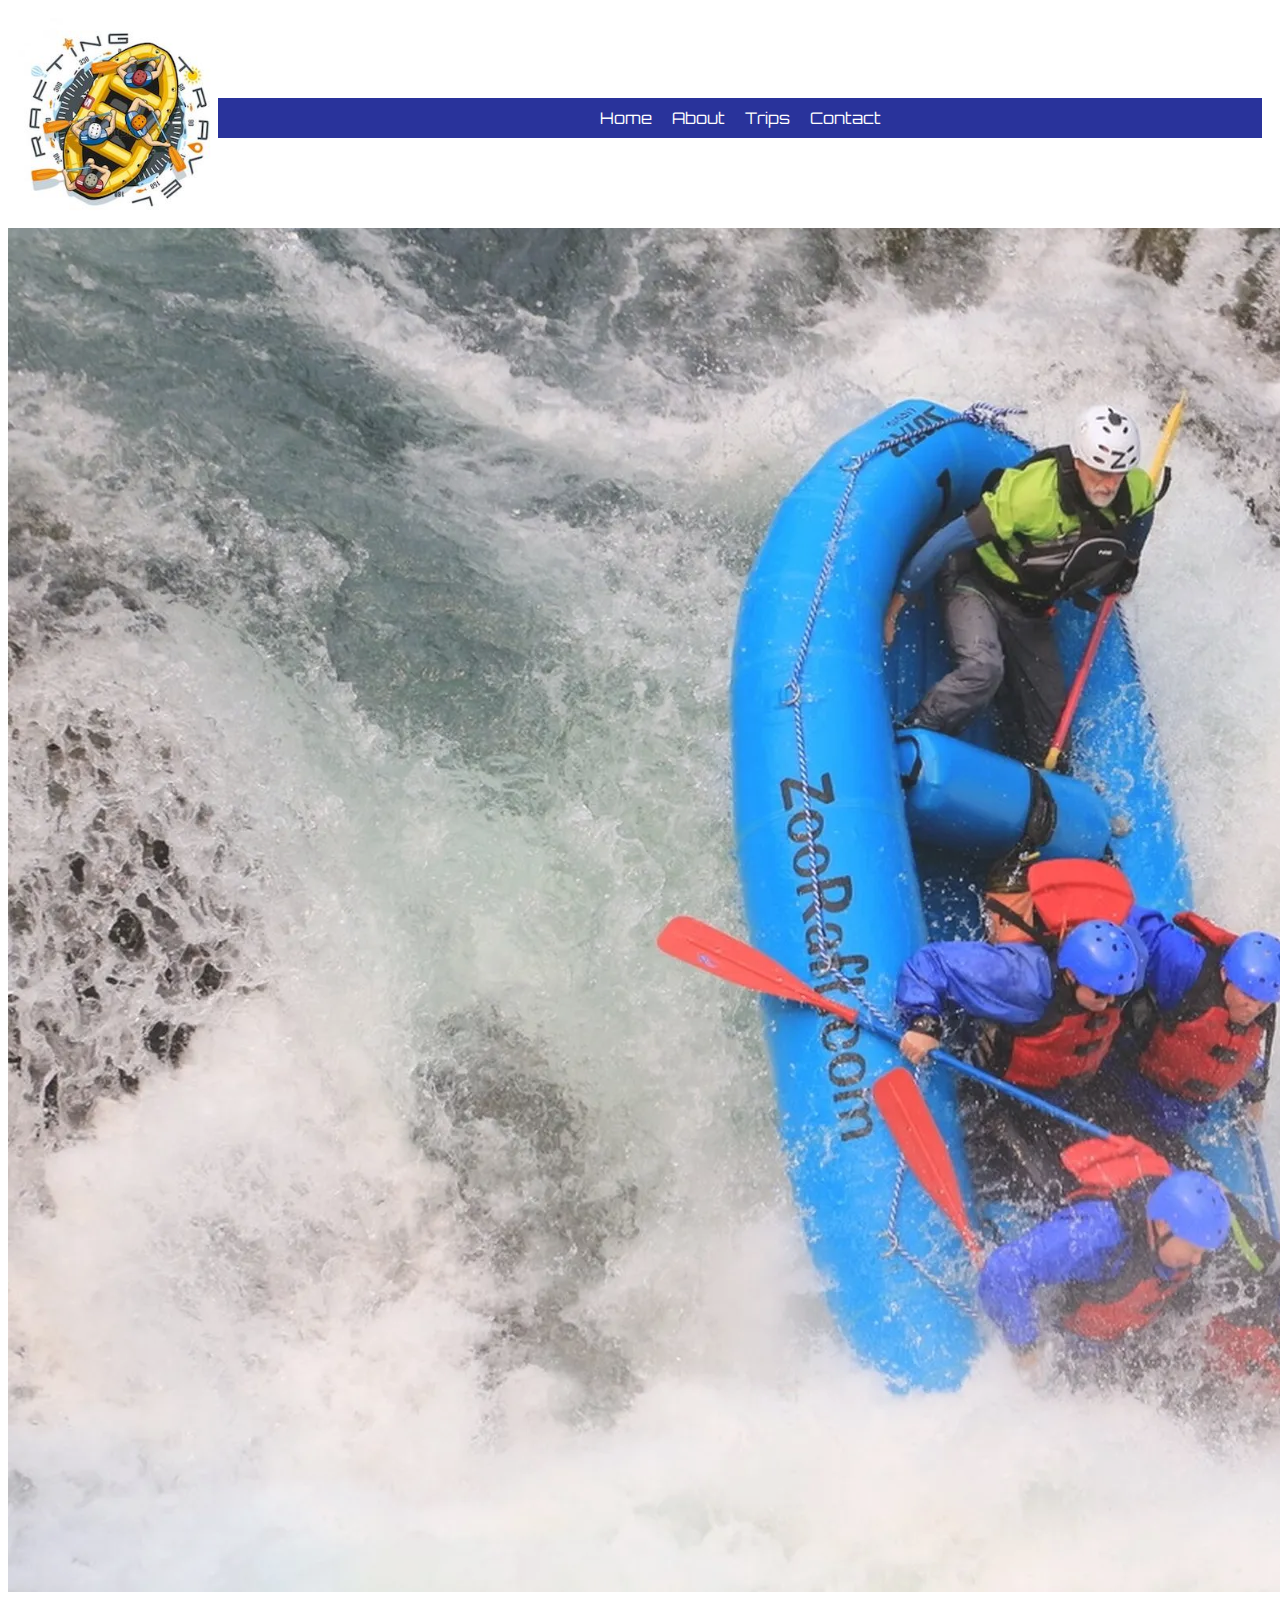
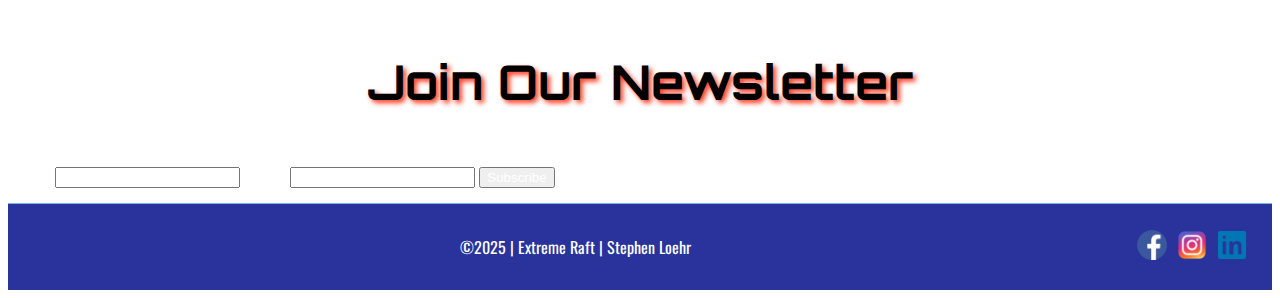
==== wwr/index.html @ 57d73d68 "idk" ====
<!DOCTYPE html>
<html lang="en">
<head>
    <meta charset="UTF-8">
    <meta name="viewport" content="width=device-width, initial-scale=1.0">
    <meta name="description" content="White Water Rafting - Home page">
    <meta name="author" content="Stephen Loehr">
    <title>Home - White Water Rafting</title>
    <link rel="preconnect" href="https://fonts.googleapis.com">
    <link rel="preconnect" href="https://fonts.gstatic.com" crossorigin>
    <link href="https://fonts.googleapis.com/css2?family=Orbitron:wght@400;700&family=Oswald:wght@300;400;600&display=swap" rel="stylesheet">
        <link rel="stylesheet" href="styles/rafting.css">
</head>
<body>
    <header>
        <img src="images/z-raftingcompas.jpg" alt="Logo" width="200">
        <nav>
            <ul>
                <li><a href="index.html">Home</a></li>
                <li><a href="about.html">About</a></li>
                <li><a href="trips.html">Trips</a></li>
                <li><a href="contact.html">Contact</a></li>
            </ul>
        </nav>
    </header>
    <div class="homehero">
        <img src="images/raft10.webp">
    </div>
      
      <section class="newsletter">
        <h2>Join Our Newsletter</h2>
        <form>
          <label for="name">Name:</label>
          <input type="text" id="name" name="name" required />
  
          <label for="email">Email:</label>
          <input type="email" id="email" name="email" required />
  
          <button type="submit">Subscribe</button>
        </form>
      </section>


    <footer>
        <p>&copy;2025 | Extreme Raft | Stephen Loehr </p>
        <nav class="Socials">
            <a href="https://facebook.com">
                <img src="images/facebook.webp" alt="facebook">
            </a>
            <a href="https://www.instagram.com">
                <img src="images/instagram.webp" alt="Instagram">
            </a>
            <a href="https://www.linkedin.com">
                <img src="images/linkdin.webp" alt="LinkedIn">
            </a>
        </nav>
    </footer>
</body>
</html>
---- wwr/styles/rafting.css ----
* {
    text-decoration: none;
    color: white;
}

:root {
    --primary-color: #FCBA04;
    --secondary-color: #29339B;
    --accent-1: #77B6EA;
    --accent-2: #FF3A20;
}
nav {
    background-color: var(--secondary-color);
    padding: 10px; 
    font-family: "Orbitron", sans-serif;
    display: block;
    text-align: center;
}
ul {
    list-style-type: none;
    padding: 0;
    margin: 0;
}

h1,h2,h3,h4,h5,h6 {font-family: "Orbitron", serif;}


h1 {
    text-align:center;
    font-size: 5rem;
    text-shadow: 7px 4px 5px black;
    
}
h2 {
    display: block;
    text-align: center;
	font-size: 3rem; 
    color: #FCBA04;
	text-shadow: 3px 3px 5px var(--accent-2);
    
}


p {
    padding: 0;
    font-family: "Oswald", sans-serif;
    text-align: justify
}

.herodiv {
    margin: 10px auto;
	position: relative;
}


.hero img {
    display: block;
    width: 100%;
    height: auto;
    object-fit: cover;
}

.hero h1 {
    position: absolute;
    top: 170px;
    left: 300px;
}


.hero article {
    position: absolute;
    top: 550px;
    left: 227px;
    width: 62%;
    height: auto;
    text-align: center;
    background-color: var(--accent-2);
    margin: 5px;
    padding: 50px;
    opacity: 1.0;
}

.hero article img {
    float: right;
    width: 20%;
    height: auto;
    margin: 2px;
    padding: 2px;
   
}


section h2 {
    display: block;
    margin: 50px;
    padding: 5px;

}

section img {
    display: inline;
    width: 20%;
    height: auto;
    top: 600px;
}
footer {
    display: grid; 
    grid-template-columns: 1fr auto;  
    justify-items: center;            
    align-items: center;              
    padding: 15px;
    background-color: var(--secondary-color);
    color: white;
    border-top: 1px solid var(--accent-1);
    margin-top: 15px;
}

footer .copyright {
    text-align: center;  
}

footer .Socials {
    display: flex;       
    gap: 10px;           
    justify-self: end;   
}

footer .Socials a {
    display: block;      
}

footer img {
    width: 30px;         
    height: auto;
}

main img {
    width: 100%;
    max-width: 1000px;
    height: auto;
    border: 1px solid var(--primary-color);
    padding: 10px;
    box-shadow: 0 0 30px var(--secondary-color);
    margin: 0 auto;
    display: block;
}
section h2, section p {
    color: black;


}

.sociallinks a {
    text-decoration: none;
    display: inline-block;
}
.adventure-gallery figcaption {
    color: black;
    text-align: center;
    margin-top: 5px;
    font-family: "Orbitron", sans-serif;
    font-weight: 600;
}
.adventure-gallery {
    display: flex; 
    flex-wrap: wrap; 
    gap: 20px; 
    justify-content: center; 
    margin-top: 20px;
}

.adventure-gallery figure {
    margin: 0; 
    text-align: center; 
}

.adventure-gallery img {
    width: 200px; 
    height: auto; 
    object-fit: cover; 
}

.adventure-gallery figcaption {
    font-family: "Oswald", sans-serif;
    font-size: 1.1rem; 
    color: #333; 
    margin-top: 5px; 
}

section p {
    text-align: center; 
    font-family: "Orbitron", sans-serif; 
    font-size: 1.25rem;
    color: black; 
}
header {
    display: grid;
    grid-template-columns: auto 1fr;
    align-items: center;
    padding: 10px;
}


header img {
    width: 200px; 
}

nav {
    display: flex;
    justify-content: center; 
    align-items: center;
}

nav ul {
    display: flex;
    gap: 20px;
    list-style-type: none;
    padding: 0;
    margin: 0;
}

nav ul li a {
    text-decoration: none;
    color: white;
    font-family: "Orbitron", sans-serif;
}

.history-content {
    display: flex; 
    justify-content: center; 
    align-items: center; 
    gap: 20px; 
    flex-wrap: wrap; 
    margin-top: 20px;
}

.history-content img {
    width: 300px; 
    height: auto; 
    object-fit: cover; 
}

.history-content p {
    max-width: 400px; 
    text-align: justify; 
    font-family: "Oswald", sans-serif;
    color: black; 
}

.homehero {
    /* position: absolute; */
    margin: 0px;
    opacity: 90%;

}
/* contact css stuff */
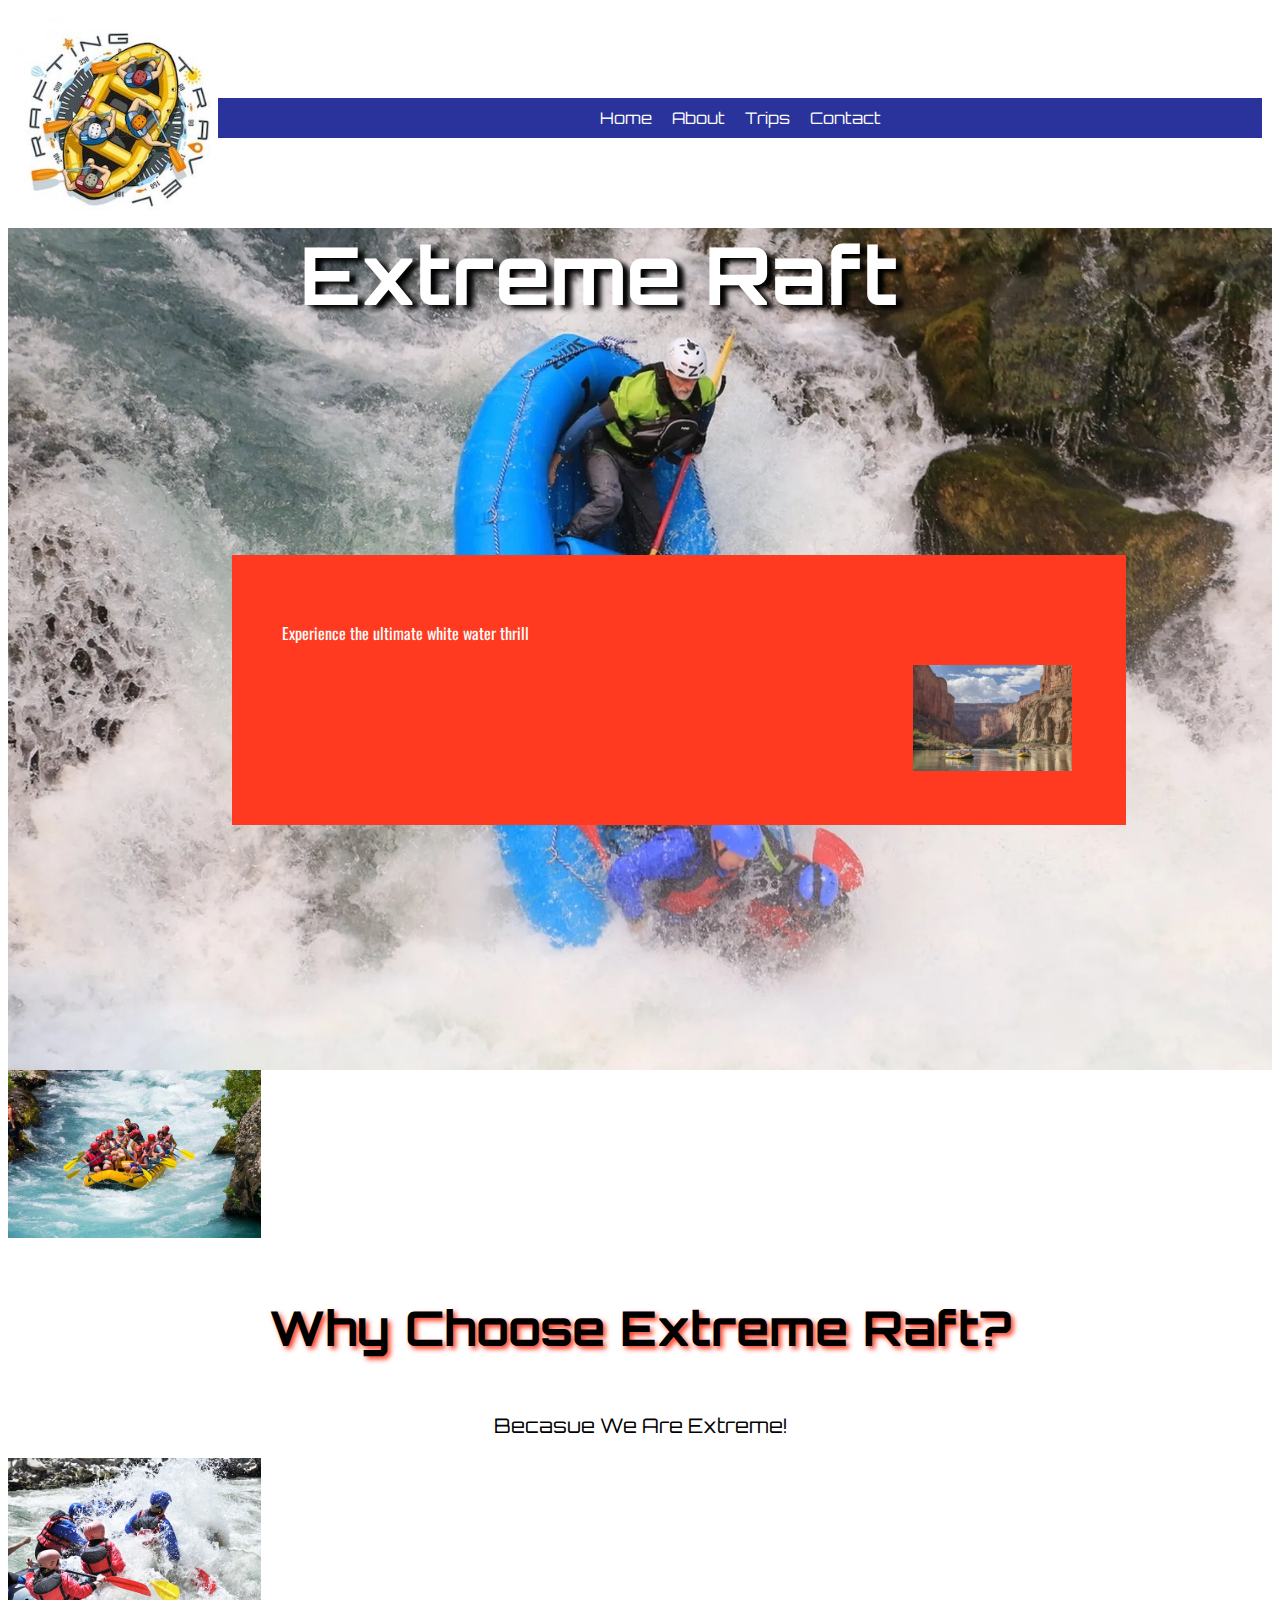
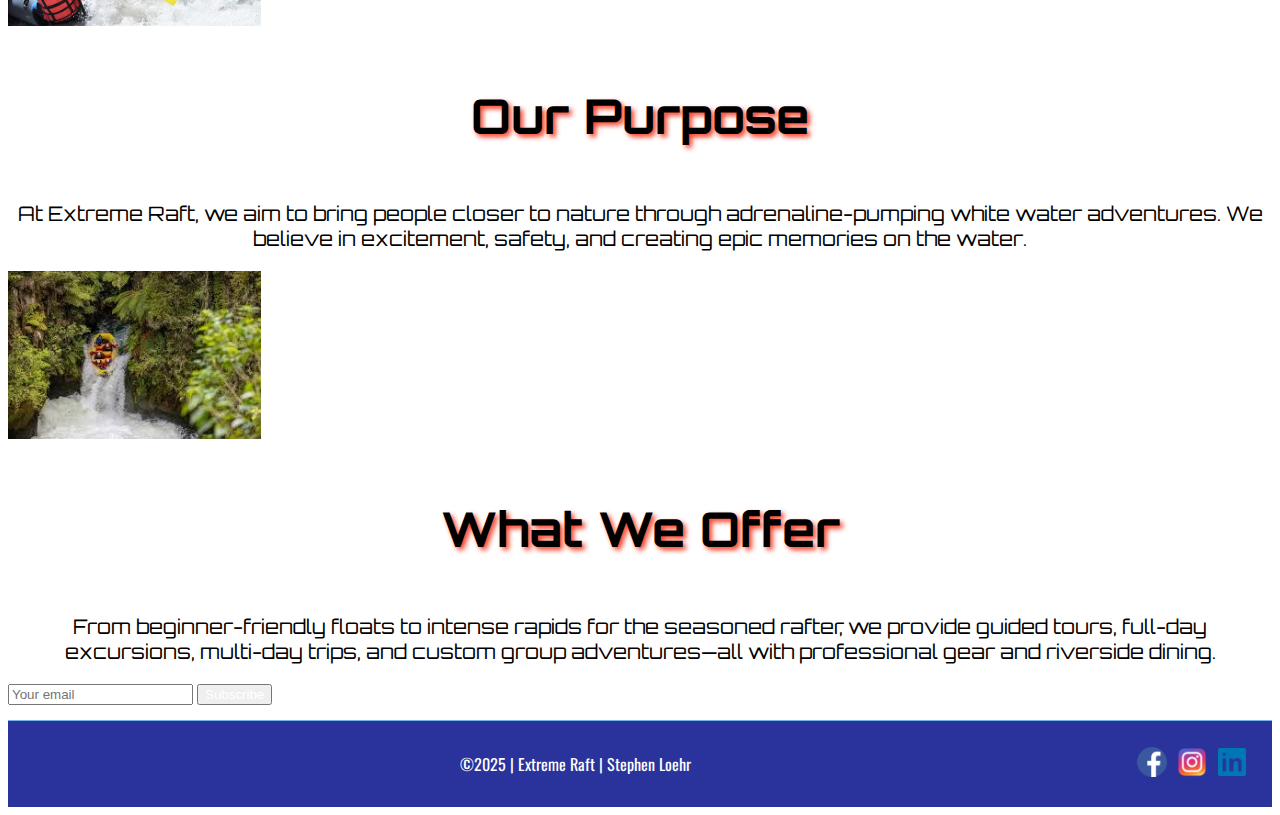
==== commit 4a9d6d32: "idk" ====
--- a/wwr/index.html
+++ b/wwr/index.html
@@ -23,22 +23,50 @@
             </ul>
         </nav>
     </header>
-    <div class="homehero">
-        <img src="images/raft10.webp">
+    <div class="hero">
+        <img src="images/raft10.webp" alt="Rafting Adventure">
+        <h1>Extreme Raft</h1>
+        <article>
+            <p>Experience the ultimate white water thrill </p>
+            <img src="images/raft9.jpg" alt="Raft Icon">
+        </article>
     </div>
+    <section class="why-choose-us">
+        <div class="choose-image">
+          <img src="images/smallfun.jpg" alt="Rafting Team">
+        </div>
+        <div class="choose-text">
+          <h2>Why Choose Extreme Raft?</h2>
+          <p>Becasue We Are Extreme!</p>
+        </div>
+      </section>
+    
+    
+    <section class="info-grid">
+        <div class="info-card">
+          <img src="images/raft5.jpg" alt="Rafting Purpose">
+          <div class="info-content">
+            <h2>Our Purpose</h2>
+            <p>At Extreme Raft, we aim to bring people closer to nature through adrenaline-pumping white water adventures. We believe in excitement, safety, and creating epic memories on the water.</p>
+          </div>
+        </div>
+        <div class="info-card">
+          <img src="images/raft7.jpg" alt="Rafting Offerings">
+          <div class="info-content">
+            <h2>What We Offer</h2>
+            <p>From beginner-friendly floats to intense rapids for the seasoned rafter, we provide guided tours, full-day excursions, multi-day trips, and custom group adventures—all with professional gear and riverside dining.</p>
+          </div>
+        </div>
+      </section>
       
-      <section class="newsletter">
-        <h2>Join Our Newsletter</h2>
-        <form>
-          <label for="name">Name:</label>
-          <input type="text" id="name" name="name" required />
-  
-          <label for="email">Email:</label>
-          <input type="email" id="email" name="email" required />
-  
-          <button type="submit">Subscribe</button>
-        </form>
-      </section>
+      
+     <section class="newsletter">
+         <form>
+             <input type="email" placeholder="Your email">
+             <button type="submit">Subscribe</button>
+         </form>
+     </section>
+          
 
 
     <footer>
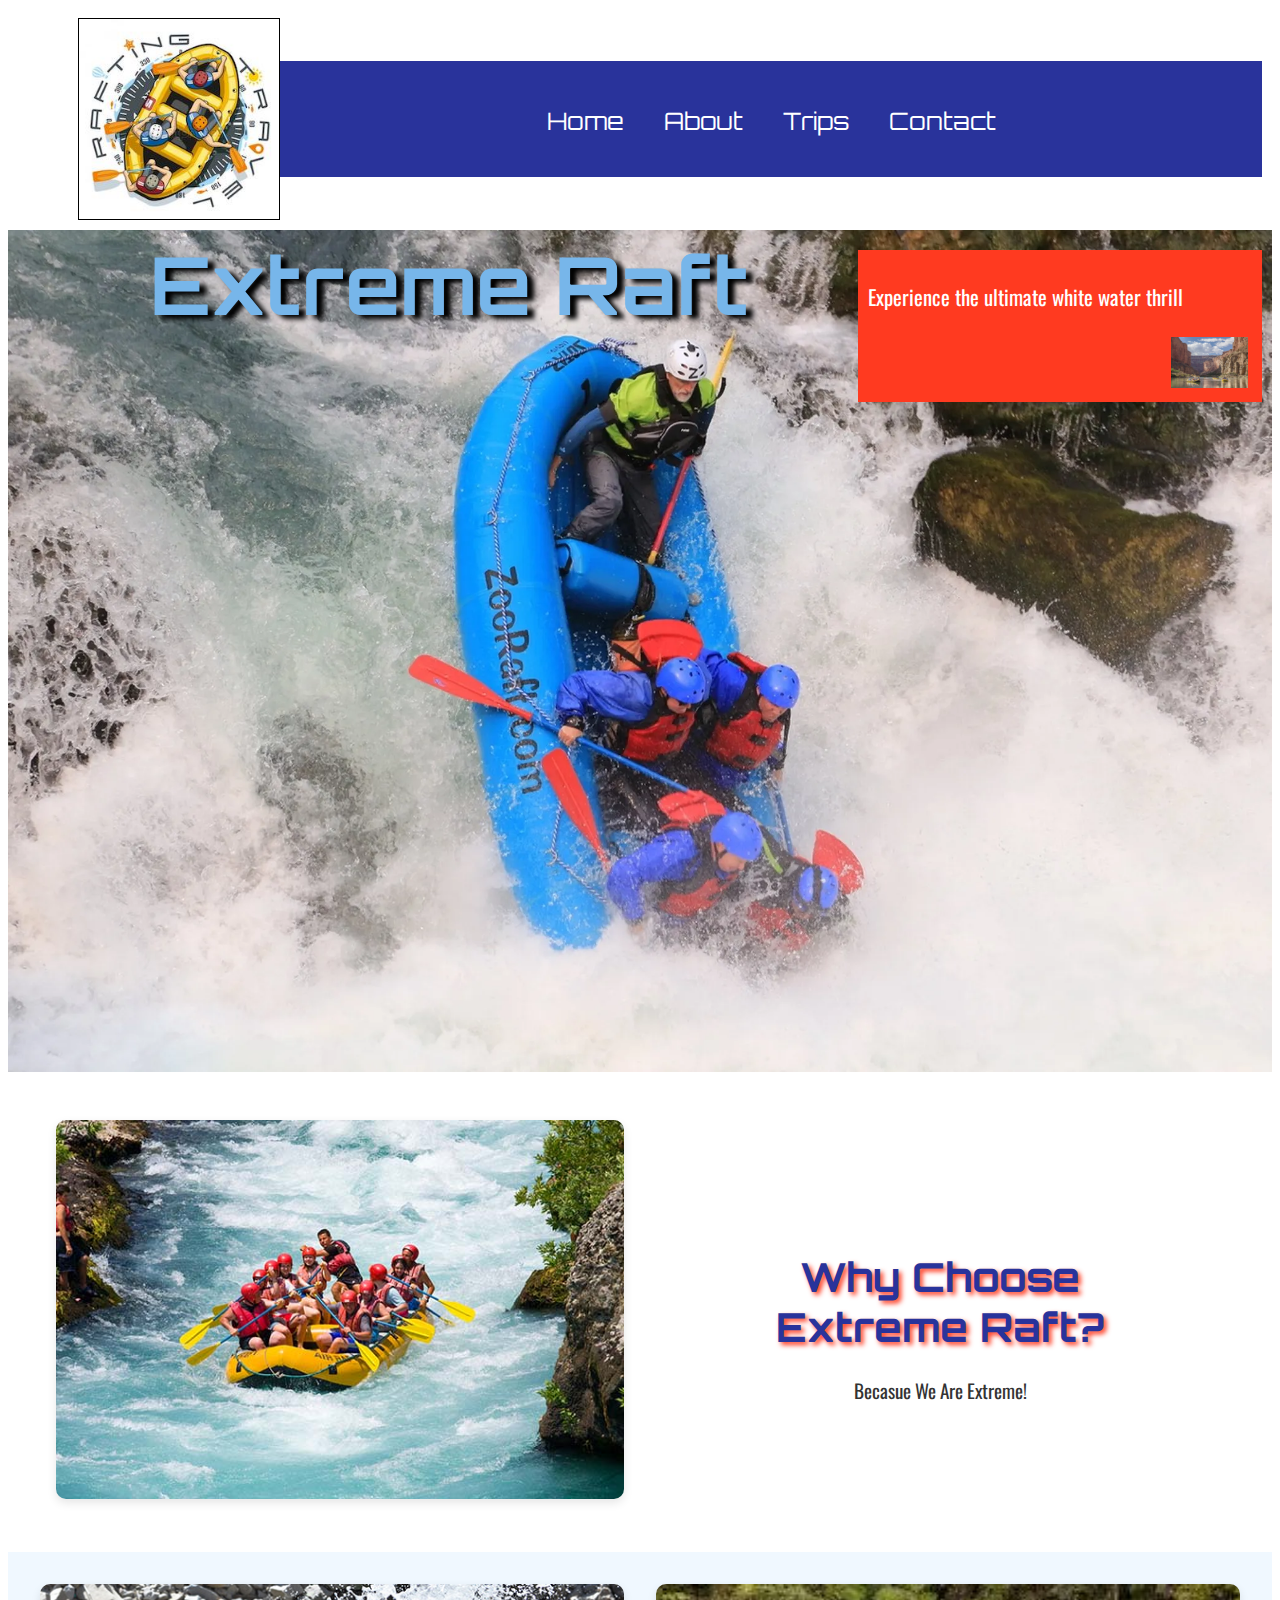
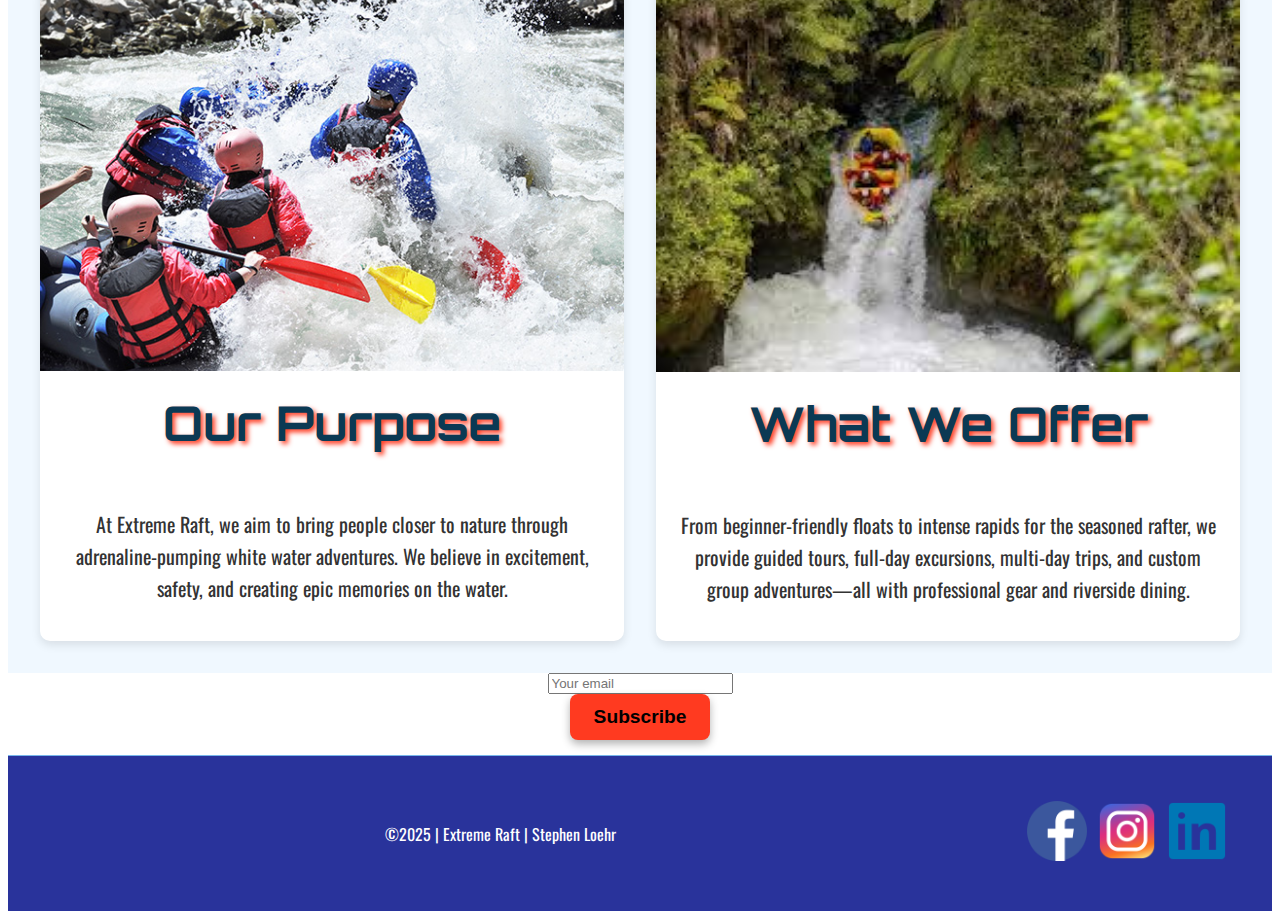
==== commit 7bce540c: "maybe" ====
--- a/wwr/index.html
+++ b/wwr/index.html
@@ -9,7 +9,7 @@
     <link rel="preconnect" href="https://fonts.googleapis.com">
     <link rel="preconnect" href="https://fonts.gstatic.com" crossorigin>
     <link href="https://fonts.googleapis.com/css2?family=Orbitron:wght@400;700&family=Oswald:wght@300;400;600&display=swap" rel="stylesheet">
-        <link rel="stylesheet" href="styles/rafting.css">
+        <link rel="stylesheet" href="styles/index.css">
 </head>
 <body>
     <header>
--- a/wwr/styles/index.css
+++ b/wwr/styles/index.css
@@ -0,0 +1,370 @@
+* {
+    text-decoration: none;
+    color: white;
+  }
+  
+  :root {
+    --primary-color: #FCBA04;
+    --secondary-color: #29339B;
+    --accent-1: #77B6EA;
+    --accent-2: #FF3A20;
+  }
+  
+  
+  body {
+    font-family: "Oswald", sans-serif;
+  }
+  
+  h1, h2, h3, h4, h5, h6 {
+    font-family: "Orbitron", sans-serif;
+  }
+  
+  h1 {
+    text-align: center;
+    font-size: 5rem;
+    text-shadow: 7px 4px 5px black;
+  }
+  
+  h2 {
+    text-align: center;
+    font-size: 3rem;
+    color: var(--primary-color);
+    text-shadow: 3px 3px 5px var(--accent-2);
+    margin: 50px;
+    padding: 5px;
+  }
+  
+  p {
+    padding: 0;
+    text-align: justify;
+    font-family: "Oswald", sans-serif;
+  }
+  
+  section p {
+    text-align: center;
+    font-family: "Orbitron", sans-serif;
+    font-size: 1.25rem;
+    color: black;
+  }
+  
+ 
+  header {
+    display: grid;
+    grid-template-columns: auto 1fr;
+    align-items: center;
+    padding: 10px;
+  }
+  
+  header img {
+    width: 200px;
+    border: 1px solid black;
+    margin-left: 60px;
+}
+  
+
+  nav {
+    background-color: var(--secondary-color);
+    padding: 40px;
+    display: flex;
+    justify-content: center;
+    align-items: center;
+  }
+  
+  nav ul {
+    display: flex;
+    gap: 40px;
+    list-style: none;
+    padding: 0;
+    margin: 0;
+    font-size: 1.5rem;
+  }
+  
+  nav ul li a {
+    color: white;
+    font-family: "Orbitron", sans-serif;
+  }
+  
+
+  .herodiv {
+    margin: 10px auto;
+    position: relative;
+  }
+  
+  .hero img {
+    display: block;
+    width: 100%;
+    height: auto;
+    object-fit: cover;
+  }
+  
+  .hero h1 {
+    position: absolute;
+    color: var(--accent-1);
+    top: 180px;
+    left: 150px;
+  }
+  
+  .hero article {
+    position: absolute;
+    font-size: 1.3rem;
+    top: 250px;
+    margin-left: 850px;
+    width: 30%;
+    text-align: center;
+    background-color: var(--accent-2);
+    padding: 10px;
+  }
+  
+  .hero article img {
+    float: right;
+    width: 20%;
+    margin: 2px;
+    padding: 2px;
+  }
+  .map-frame {
+    float: right;
+    margin-left: 20px;
+    margin-bottom: 20px;
+    margin-top: 100px;
+    border: 0;
+  }
+
+  main img {
+    width: 100%;
+    max-width: 1000px;
+    height: auto;
+    border: 1px solid var(--primary-color);
+    padding: 10px;
+    box-shadow: 0 0 30px var(--secondary-color);
+    margin: 0 auto;
+    display: block;
+  }
+  
+
+  footer {
+    display: grid;
+    grid-template-columns: 1fr auto;
+    justify-items: center;
+    align-items: center;
+    padding: 5px;
+    background-color: var(--secondary-color);
+    color: white;
+    border-top: 1px solid var(--accent-1);
+    margin-top: 15px;
+  }
+  
+  footer .copyright {
+    text-align: center;
+  }
+  
+  footer .Socials {
+    display: flex;
+    gap: 10px;
+    justify-self: end;
+  }
+  
+  footer .Socials a {
+    display: block;
+  }
+  
+  footer img {
+    width: 60px;
+    height: auto;
+  }
+  
+
+  .sociallinks a {
+    display: inline-block;
+    text-decoration: none;
+  }
+  
+ 
+  .adventure-gallery {
+    display: flex;
+    flex-wrap: wrap;
+    gap: 20px;
+    justify-content: center;
+    margin-top: 20px;
+  }
+  
+  .adventure-gallery figure {
+    margin: 0;
+    text-align: center;
+  }
+  
+  .adventure-gallery img {
+    width: 200px;
+    object-fit: cover;
+  }
+  
+  .adventure-gallery figcaption {
+    font-family: "Oswald", sans-serif;
+    font-size: 1.1rem;
+    color: #333;
+    margin-top: 5px;
+  }
+  .Inputs {
+    background-color: black; 
+    padding: 20px;
+    margin: 50px;
+    margin-top: 220px;
+    border: 1px solid #ccc; 
+    color: black; 
+    width: 700px;
+}
+  
+  .Inputs label {
+    display: block;
+    margin-top: 10px;
+    margin-bottom: 5px;
+    font-weight: bold;
+  }
+  
+  .Inputs input[type="text"],
+  .Inputs input[type="email"],
+  .Inputs textarea {
+    width: 80%; 
+    padding: 5px;
+    margin-bottom: 10px;
+    border: 1px solid #000000;
+  }
+  .Inputs input[type="submit"],
+.Inputs button,
+.newsletter button {
+  background-color: var(--primary-color);
+  color: black;
+  padding: 12px 24px;
+  font-size: 1.2rem;
+  font-weight: bold;
+  border: none;
+  border-radius: 8px;
+  box-shadow: 0 4px 8px rgba(0, 0, 0, 0.3);
+  transition: background-color 0.3s ease, transform 0.2s ease;
+}
+.newsletter form {
+    display: flex;
+    flex-direction: column;
+    align-items: center;
+  }
+/*   
+.newsletter button:hover {
+  background-color: var(--accent-2);
+  color: white;
+  transform: scale(1.05);
+} */
+.newsletter button:hover,
+.Inputs input[type="submit"]:hover,
+.Inputs button:hover {
+  background-color: var(--accent-2);
+  color: white;
+  transform: scale(1.05);
+}
+.newsletter button {
+    background-color: var(--accent-2) !important;
+  }
+  
+  .Inputs input[type="radio"],
+  .Inputs input[type="checkbox"] {
+    margin-right: 5px;
+  }
+  
+  /* .Inputs input[type="submit"],
+  .Inputs button {
+    background-color: #FCBA04; 
+    color: black;
+    padding: 10px 15px;
+    border: none;
+    margin-top: 10px;
+    cursor: pointer;
+  } */
+  
+  .info-grid {
+    display: grid;
+    grid-template-columns: repeat(auto-fit, minmax(300px, 1fr));
+    gap: 2rem;
+    padding: 2rem;
+    background-color: #f0f8ff;
+  }
+  
+  .info-card {
+    background: white;
+    border-radius: 10px;
+    box-shadow: 0 4px 10px rgba(0,0,0,0.1);
+    overflow: hidden;
+    display: flex;
+    flex-direction: column;
+  }
+  
+  .info-card img {
+    width: 100%;
+    height: auto;
+  }
+  
+  .info-content {
+    padding: 1rem;
+  }
+  
+  .info-content h2 {
+    font-family: 'Orbitron', sans-serif;
+    color: #0b3954;
+    margin-top: 0;
+  }
+  
+  .info-content p {
+    font-family: 'Oswald', sans-serif;
+    color: #333;
+    line-height: 1.6;
+  }
+  .why-choose-us {
+    display: grid;
+    grid-template-columns: 1fr 1fr;
+    gap: 2rem;
+    align-items: center;
+    padding: 3rem;
+    background-color: #fff;
+  }
+  
+  .choose-image img {
+    width: 100%;
+    border-radius: 10px;
+    box-shadow: 0 4px 10px rgba(0,0,0,0.1);
+  }
+  
+  .choose-text h2 {
+    font-family: "Orbitron", sans-serif;
+    color: var(--secondary-color);
+    font-size: 2.5rem;
+    margin-bottom: 1rem;
+  }
+  
+  .choose-text p {
+    font-family: "Oswald", sans-serif;
+    font-size: 1.2rem;
+    color: #333;
+    line-height: 1.6;
+  }
+  
+ 
+  
+/* .history-content {
+    display: flex; 
+    justify-content: center; 
+    align-items: center; 
+    gap: 20px; 
+    flex-wrap: wrap; 
+    margin-top: 20px;
+}
+
+.history-content img {
+    width: 300px; 
+    height: auto; 
+    object-fit: cover; 
+}
+
+.history-content p {
+    max-width: 400px; 
+    text-align: justify; 
+    font-family: "Oswald", sans-serif;
+    color: black; 
+} */
+
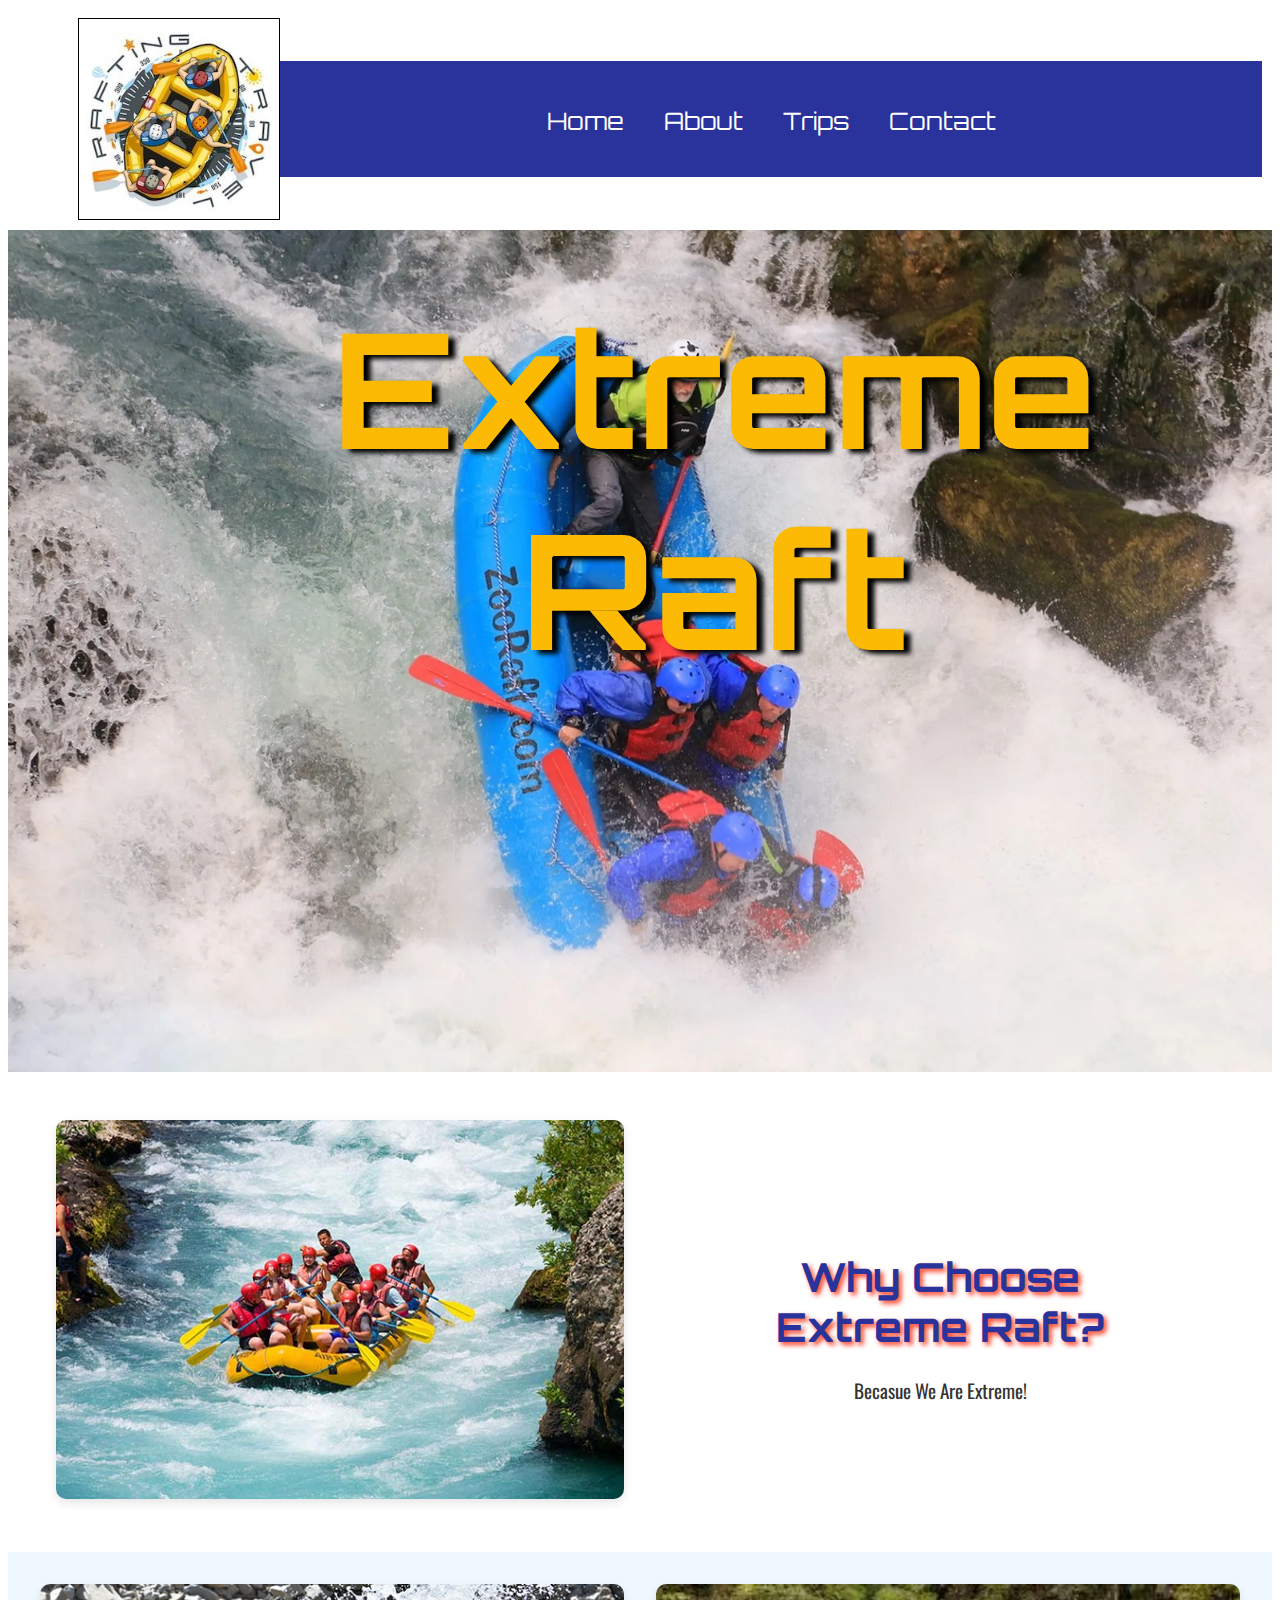
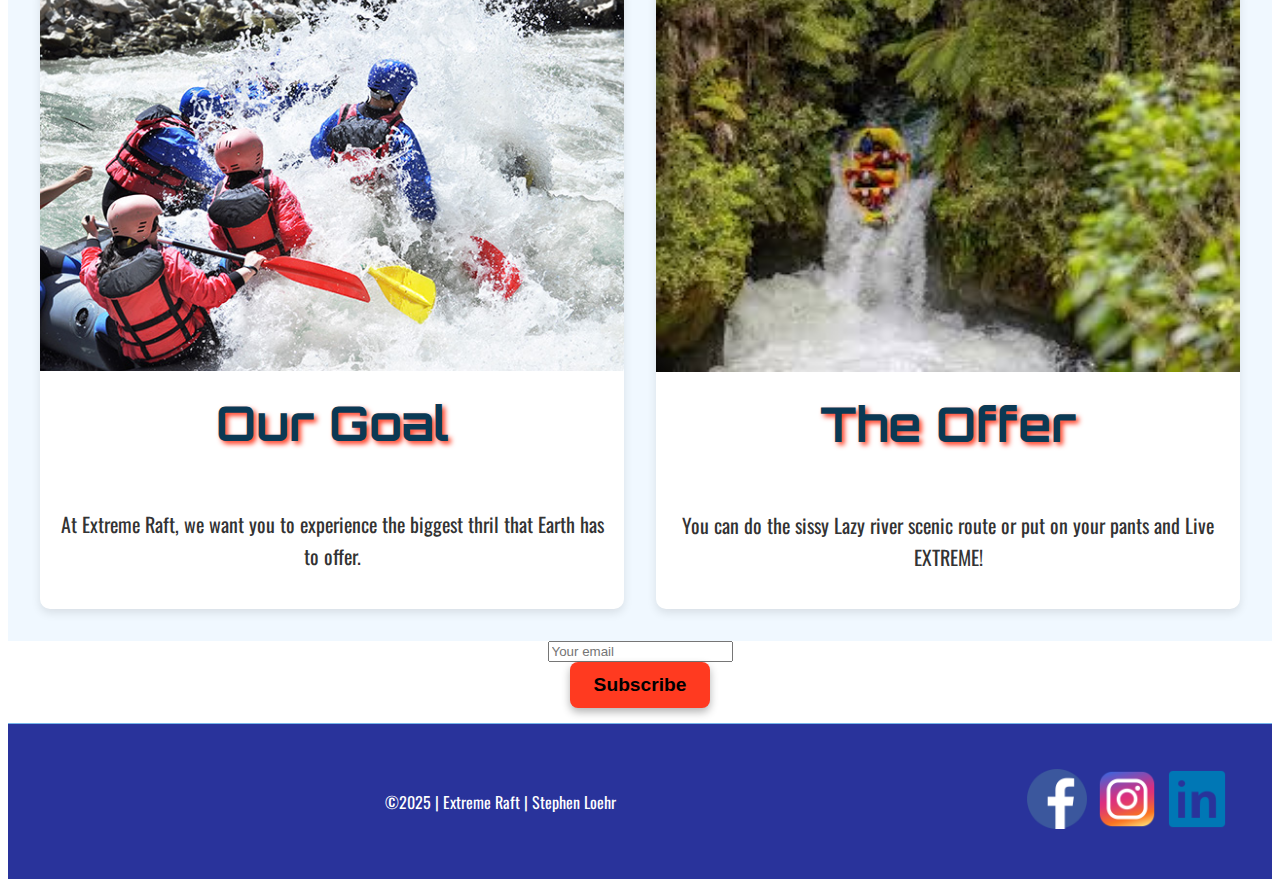
==== commit ea453b52: "DONE?" ====
--- a/wwr/index.html
+++ b/wwr/index.html
@@ -26,10 +26,7 @@
     <div class="hero">
         <img src="images/raft10.webp" alt="Rafting Adventure">
         <h1>Extreme Raft</h1>
-        <article>
-            <p>Experience the ultimate white water thrill </p>
-            <img src="images/raft9.jpg" alt="Raft Icon">
-        </article>
+        
     </div>
     <section class="why-choose-us">
         <div class="choose-image">
@@ -46,15 +43,15 @@
         <div class="info-card">
           <img src="images/raft5.jpg" alt="Rafting Purpose">
           <div class="info-content">
-            <h2>Our Purpose</h2>
-            <p>At Extreme Raft, we aim to bring people closer to nature through adrenaline-pumping white water adventures. We believe in excitement, safety, and creating epic memories on the water.</p>
+            <h2>Our Goal</h2>
+            <p>At Extreme Raft, we want you to experience the biggest thril that Earth has to offer.</p>
           </div>
         </div>
         <div class="info-card">
           <img src="images/raft7.jpg" alt="Rafting Offerings">
           <div class="info-content">
-            <h2>What We Offer</h2>
-            <p>From beginner-friendly floats to intense rapids for the seasoned rafter, we provide guided tours, full-day excursions, multi-day trips, and custom group adventures—all with professional gear and riverside dining.</p>
+            <h2>The Offer</h2>
+            <p>You can do the sissy Lazy river scenic route or put on your pants and Live EXTREME!</p>
           </div>
         </div>
       </section>
--- a/wwr/styles/index.css
+++ b/wwr/styles/index.css
@@ -99,7 +99,8 @@
   
   .hero h1 {
     position: absolute;
-    color: var(--accent-1);
+    color: var(--primary-color);
+    font-size: 10rem;
     top: 180px;
     left: 150px;
   }
@@ -246,12 +247,7 @@
     flex-direction: column;
     align-items: center;
   }
-/*   
-.newsletter button:hover {
-  background-color: var(--accent-2);
-  color: white;
-  transform: scale(1.05);
-} */
+
 .newsletter button:hover,
 .Inputs input[type="submit"]:hover,
 .Inputs button:hover {
@@ -267,17 +263,7 @@
   .Inputs input[type="checkbox"] {
     margin-right: 5px;
   }
-  
-  /* .Inputs input[type="submit"],
-  .Inputs button {
-    background-color: #FCBA04; 
-    color: black;
-    padding: 10px 15px;
-    border: none;
-    margin-top: 10px;
-    cursor: pointer;
-  } */
-  
+
   .info-grid {
     display: grid;
     grid-template-columns: repeat(auto-fit, minmax(300px, 1fr));
@@ -345,26 +331,4 @@
   }
   
  
-  
-/* .history-content {
-    display: flex; 
-    justify-content: center; 
-    align-items: center; 
-    gap: 20px; 
-    flex-wrap: wrap; 
-    margin-top: 20px;
-}
-
-.history-content img {
-    width: 300px; 
-    height: auto; 
-    object-fit: cover; 
-}
-
-.history-content p {
-    max-width: 400px; 
-    text-align: justify; 
-    font-family: "Oswald", sans-serif;
-    color: black; 
-} */
-
+
